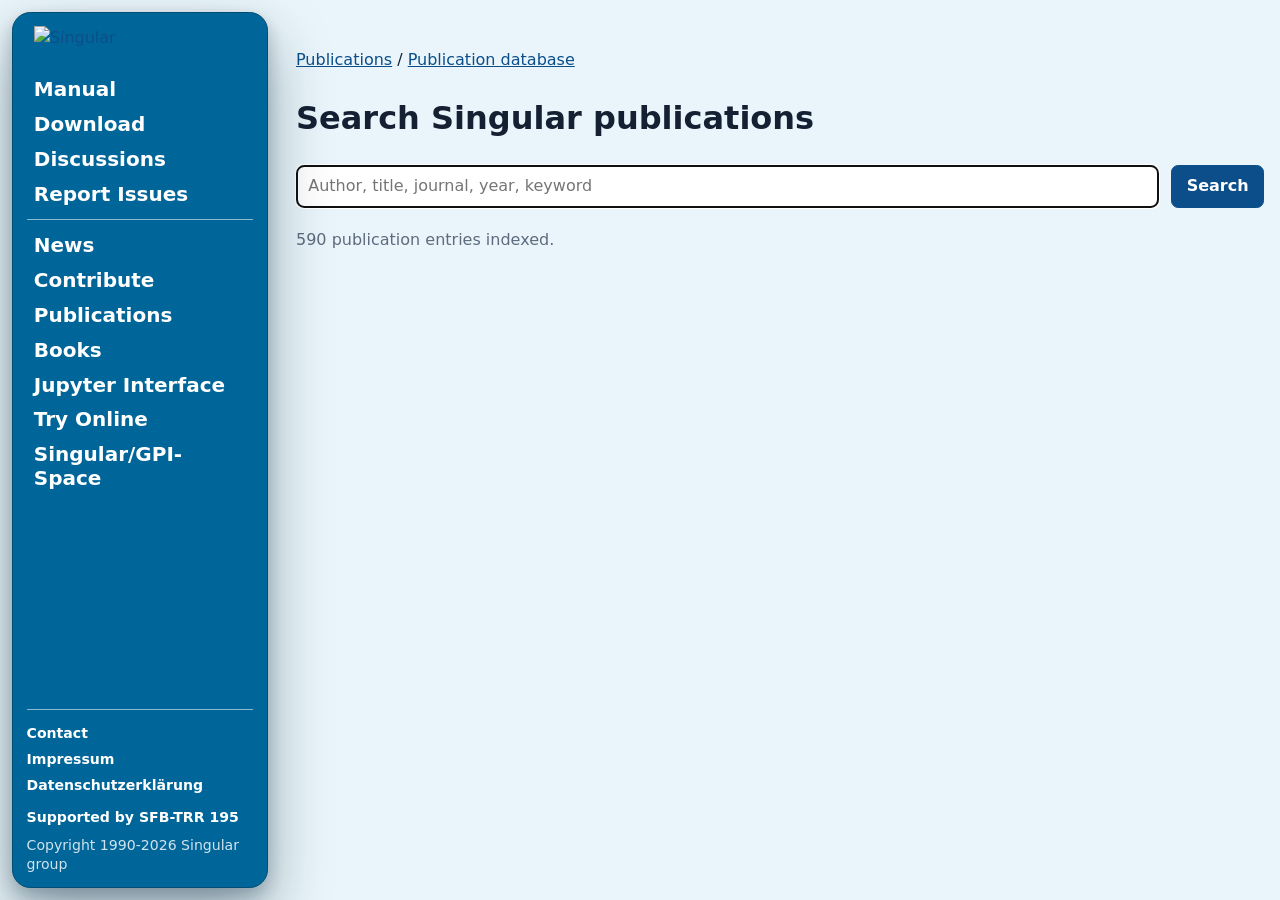
==== static/publications/search/index.html @ 5d42d2b6 "Initial Singular website" ====
<!doctype html>
<html lang="en">
<head>
  <meta charset="utf-8">
  <meta name="viewport" content="width=device-width, initial-scale=1">
  <title>Search Singular publications</title>
  <style>
    *{box-sizing:border-box}
    body{font-family:system-ui,-apple-system,BlinkMacSystemFont,"Segoe UI",sans-serif;margin:0;color:#152033;background:#e9f5fa;line-height:1.55}
    header{background:#006699;border-bottom:1px solid #004d73;box-shadow:0 8px 24px rgba(0,70,105,.14);z-index:5}
    .header-inner{max-width:1160px;margin:0 auto;padding:.95rem 1rem;display:flex;flex-direction:column;align-items:stretch;gap:.72rem}
    .brand{display:inline-flex;align-items:center;justify-content:flex-start;text-decoration:none;padding-left:.45rem;padding-bottom:.7rem}
    .brand img{width:205px;max-height:69px}
    nav{display:grid;gap:.05rem;border-top:1px solid rgba(255,255,255,.55);padding-top:.68rem}
    .nav-cartouche{display:grid;gap:.55rem}
    .nav-cartouche nav{border-top:0;padding-top:0;gap:.16rem}.nav-cartouche nav+nav{border-top:1px solid rgba(255,255,255,.55);padding-top:.56rem}
    nav a,.support-note a{text-decoration:none;color:#fff;font-weight:700;font-size:1.25rem;line-height:1.2;padding:.26rem .45rem;border-radius:.5rem}
    nav a:hover,.support-note a:hover{background:rgba(255,255,255,.16);color:#fff}
    .header-bottom{display:grid;gap:.46rem;margin-top:.2rem;color:rgba(255,255,255,.82)}
    .legal-nav a,.support-note a,.copyright-note{padding-left:0;padding-right:0;font-size:.88rem}
    .support-note,.copyright-note{margin:0;line-height:1.35}.support-note a{display:block;padding-top:.2rem;padding-bottom:.2rem}
    @media(min-width:980px){body{padding-left:280px}header{position:fixed;inset:.75rem auto .75rem .75rem;width:calc(280px - 1.5rem);height:calc(100vh - 1.5rem);overflow-y:auto;border:1px solid #004d73;border-radius:1.15rem;box-shadow:0 28px 62px rgba(0,32,54,.36),0 8px 18px rgba(0,32,54,.24)}.header-inner{max-width:none;min-height:100%;margin:0;padding:.8rem .85rem}.header-bottom{margin-top:auto}}
    @media(max-width:820px){.brand{justify-content:flex-start}.brand img{width:190px;max-height:64px}}
    main{max-width:1040px;margin:0 auto;padding:2rem 1rem 4rem}
    a{color:#0b4e8a}.search{display:flex;gap:.75rem;flex-wrap:wrap;margin:1.25rem 0}
    input{flex:1 1 24rem;min-height:2.7rem;border:1px solid #b8c6d8;border-radius:.45rem;padding:.5rem .7rem;font:inherit}
    button{min-height:2.7rem;border:1px solid #0b4e8a;border-radius:.45rem;background:#0b4e8a;color:white;font:inherit;font-weight:700;padding:.45rem .9rem}
    .result{background:white;border:1px solid #d9e1ec;border-radius:.5rem;padding:1rem;margin:.75rem 0;box-shadow:0 18px 44px rgba(0,32,54,.32),0 4px 12px rgba(0,32,54,.2)}
    .result h2{font-size:1rem;margin:0 0 .35rem}.result p{margin:.35rem 0 0}.meta{color:#5e6b7e}
  </style>
</head>
<body>
<header>
  <div class="header-inner">
    <a class="brand" href="/" aria-label="Singular home"><img src="/Images/singular-logo-white.svg" alt="Singular"></a>
    <div class="nav-cartouche">
      <nav class="primary-nav" aria-label="Primary navigation">
        <a href="/index.php/singular-manual.html">Manual</a>
        <a href="/index.php/singular-download.html">Download</a>
        <a href="https://github.com/Singular/Singular/discussions">Discussions</a>
        <a href="/index.php/singular-report-bugs.html">Report Issues</a>
      </nav>
      <nav class="secondary-nav" aria-label="Singular tools and resources">
        <a href="/index.php/news.html">News</a>
        <a href="/index.php/source-code.html">Contribute</a>
        <a href="/index.php/publications.html">Publications</a>
        <a href="/index.php/singular-books.html">Books</a>
        <a href="/index.php/graphical-interface.html">Jupyter Interface</a>
        <a href="https://www.singular.uni-kl.de:8003/" target="_blank" rel="noopener">Try Online</a>
        <a href="https://www.mathematik.uni-kl.de/~boehm/singulargpispace/" target="_blank" rel="noopener">Singular/GPI-Space</a>
      </nav>
    </div>
    <div class="header-bottom">
      <nav class="legal-nav" aria-label="Institutional links">
        <a href="mailto:singular@rptu.de">Contact</a>
        <a href="https://rptu.de/en/imprint">Impressum</a>
        <a href="https://rptu.de/en/privacy">Datenschutzerklärung</a>
      </nav>
      <p class="support-note"><a href="https://www.computeralgebra.de/sfb/">Supported by SFB-TRR 195</a></p>
      <p class="copyright-note">Copyright 1990-2026 Singular group</p>
    </div>
  </div>
</header>
<main>
  <p><a href="/index.php/publications.html">Publications</a> / <a href="/index.php/publications/singular-related-publications.html">Publication database</a></p>
  <h1>Search Singular publications</h1>
  <form class="search" id="search-form">
    <input id="q" type="search" autocomplete="off" autofocus placeholder="Author, title, journal, year, keyword">
    <button type="submit">Search</button>
  </form>
  <p class="meta" id="status">Loading static index...</p>
  <div id="results"></div>
</main>
<script>
let records = [];
const statusEl = document.getElementById("status");
const resultsEl = document.getElementById("results");
const inputEl = document.getElementById("q");

function esc(value) {
  const chars = {"&":"&amp;","<":"&lt;",">":"&gt;",'"':"&quot;","'":"&#39;"};
  return String(value).replace(/[&<>"']/g, c => chars[c]);
}

function search(query) {
  const terms = query.toLowerCase().split(/\s+/).filter(Boolean);
  if (!terms.length) {
    resultsEl.innerHTML = "";
    statusEl.textContent = `${records.length} publication entries indexed.`;
    return;
  }
  const matches = [];
  for (const item of records) {
    const haystack = `${item.section} ${item.text}`.toLowerCase();
    let score = 0;
    for (const term of terms) {
      if (!haystack.includes(term)) { score = 0; break; }
      score += item.text.toLowerCase().startsWith(term) ? 4 : 1;
    }
    if (score) matches.push({ item, score });
  }
  matches.sort((a, b) => b.score - a.score || a.item.text.localeCompare(b.item.text));
  const shown = matches.slice(0, 100);
  statusEl.textContent = `${matches.length} match${matches.length === 1 ? "" : "es"} found.`;
  resultsEl.innerHTML = shown.map(({ item }) => `
    <article class="result">
      <h2>${esc(item.section || "Publication")}</h2>
      <p>${item.html}</p>
    </article>`).join("");
}

fetch("../publications-index.json")
  .then(response => response.json())
  .then(data => {
    records = data;
    statusEl.textContent = `${records.length} publication entries indexed.`;
    const initial = new URLSearchParams(location.search).get("q") || "";
    inputEl.value = initial;
    search(initial);
  });

document.getElementById("search-form").addEventListener("submit", event => {
  event.preventDefault();
  const query = inputEl.value.trim();
  history.replaceState(null, "", query ? `?q=${encodeURIComponent(query)}` : location.pathname);
  search(query);
});
inputEl.addEventListener("input", () => search(inputEl.value));
</script>
</body>
</html>
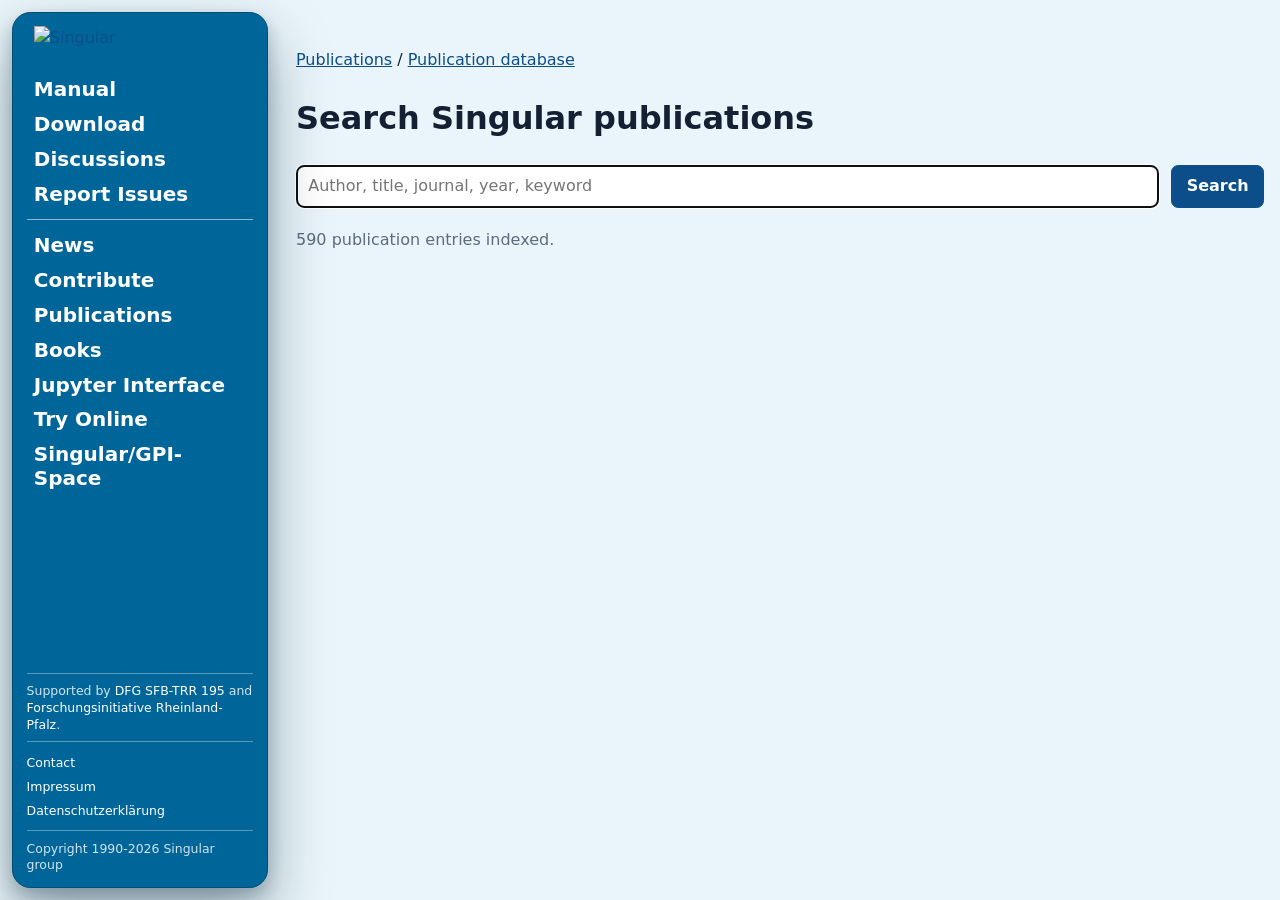
==== commit f21ae3f6: "change 16" ====
--- a/static/publications/search/index.html
+++ b/static/publications/search/index.html
@@ -16,9 +16,10 @@
     .nav-cartouche nav{border-top:0;padding-top:0;gap:.16rem}.nav-cartouche nav+nav{border-top:1px solid rgba(255,255,255,.55);padding-top:.56rem}
     nav a,.support-note a{text-decoration:none;color:#fff;font-weight:700;font-size:1.25rem;line-height:1.2;padding:.26rem .45rem;border-radius:.5rem}
     nav a:hover,.support-note a:hover{background:rgba(255,255,255,.16);color:#fff}
-    .header-bottom{display:grid;gap:.46rem;margin-top:.2rem;color:rgba(255,255,255,.82)}
-    .legal-nav a,.support-note a,.copyright-note{padding-left:0;padding-right:0;font-size:.88rem}
-    .support-note,.copyright-note{margin:0;line-height:1.35}.support-note a{display:block;padding-top:.2rem;padding-bottom:.2rem}
+    .header-bottom{display:grid;gap:.46rem;margin-top:.2rem;border-top:1px solid rgba(255,255,255,.34);padding-top:.58rem;color:rgba(255,255,255,.82)}
+    .header-bottom>*+*{border-top:1px solid rgba(255,255,255,.34);padding-top:.58rem}
+    .legal-nav a,.support-note a,.copyright-note{padding-left:0;padding-right:0;font-size:.78rem;font-weight:400}
+    .support-note,.copyright-note{margin:0;font-size:.78rem;font-weight:400;line-height:1.35}.support-note>a{display:block;padding-top:.2rem;padding-bottom:.2rem}.support-note__inner,.support-note--with-logo>a,.support-note__funding-item{display:flex;flex-direction:column;align-items:flex-start;gap:.3rem}.support-note--funding{display:grid;gap:.42rem;color:#fff;font-size:.78rem;font-weight:400}.support-note__heading{margin:0}.support-note--with-logo img{flex:0 0 auto;width:min(5.75rem,100%);max-height:2.75rem;object-fit:contain;background:#fff;border-radius:.28rem;padding:.18rem}.support-note--with-logo img[src$="symbtools-logo.svg"]{padding-left:.08rem;padding-right:.32rem}.support-note__text{display:block}.support-note--funding a:hover{background:transparent;text-decoration:underline}.support-note--plain a{display:inline;padding:0;font-size:inherit;font-weight:inherit}.support-note--plain a:hover{background:transparent;text-decoration:underline}.support-note--inline{color:#fff;font-size:.78rem;font-weight:400}.support-note--inline a{display:inline;padding:0;font-size:inherit;font-weight:inherit}.support-note--inline a:hover{background:transparent;text-decoration:underline}
     @media(min-width:980px){body{padding-left:280px}header{position:fixed;inset:.75rem auto .75rem .75rem;width:calc(280px - 1.5rem);height:calc(100vh - 1.5rem);overflow-y:auto;border:1px solid #004d73;border-radius:1.15rem;box-shadow:0 28px 62px rgba(0,32,54,.36),0 8px 18px rgba(0,32,54,.24)}.header-inner{max-width:none;min-height:100%;margin:0;padding:.8rem .85rem}.header-bottom{margin-top:auto}}
     @media(max-width:820px){.brand{justify-content:flex-start}.brand img{width:190px;max-height:64px}}
     main{max-width:1040px;margin:0 auto;padding:2rem 1rem 4rem}
@@ -46,17 +47,17 @@
         <a href="/index.php/publications.html">Publications</a>
         <a href="/index.php/singular-books.html">Books</a>
         <a href="/index.php/graphical-interface.html">Jupyter Interface</a>
-        <a href="https://www.singular.uni-kl.de:8003/" target="_blank" rel="noopener">Try Online</a>
+        <a href="https://singular-in-browser.pages.dev" target="_blank" rel="noopener">Try Online</a>
         <a href="https://www.mathematik.uni-kl.de/~boehm/singulargpispace/" target="_blank" rel="noopener">Singular/GPI-Space</a>
       </nav>
     </div>
     <div class="header-bottom">
+      <p class="support-note support-note--plain">Supported by <a href="https://www.computeralgebra.de/sfb/">DFG SFB-TRR 195</a> and <a href="https://rptu.de/projekte/symbtools">Forschungsinitiative Rheinland-Pfalz</a>.</p>
       <nav class="legal-nav" aria-label="Institutional links">
         <a href="mailto:singular@rptu.de">Contact</a>
         <a href="https://rptu.de/en/imprint">Impressum</a>
         <a href="https://rptu.de/en/privacy">Datenschutzerklärung</a>
       </nav>
-      <p class="support-note"><a href="https://www.computeralgebra.de/sfb/">Supported by SFB-TRR 195</a></p>
       <p class="copyright-note">Copyright 1990-2026 Singular group</p>
     </div>
   </div>
